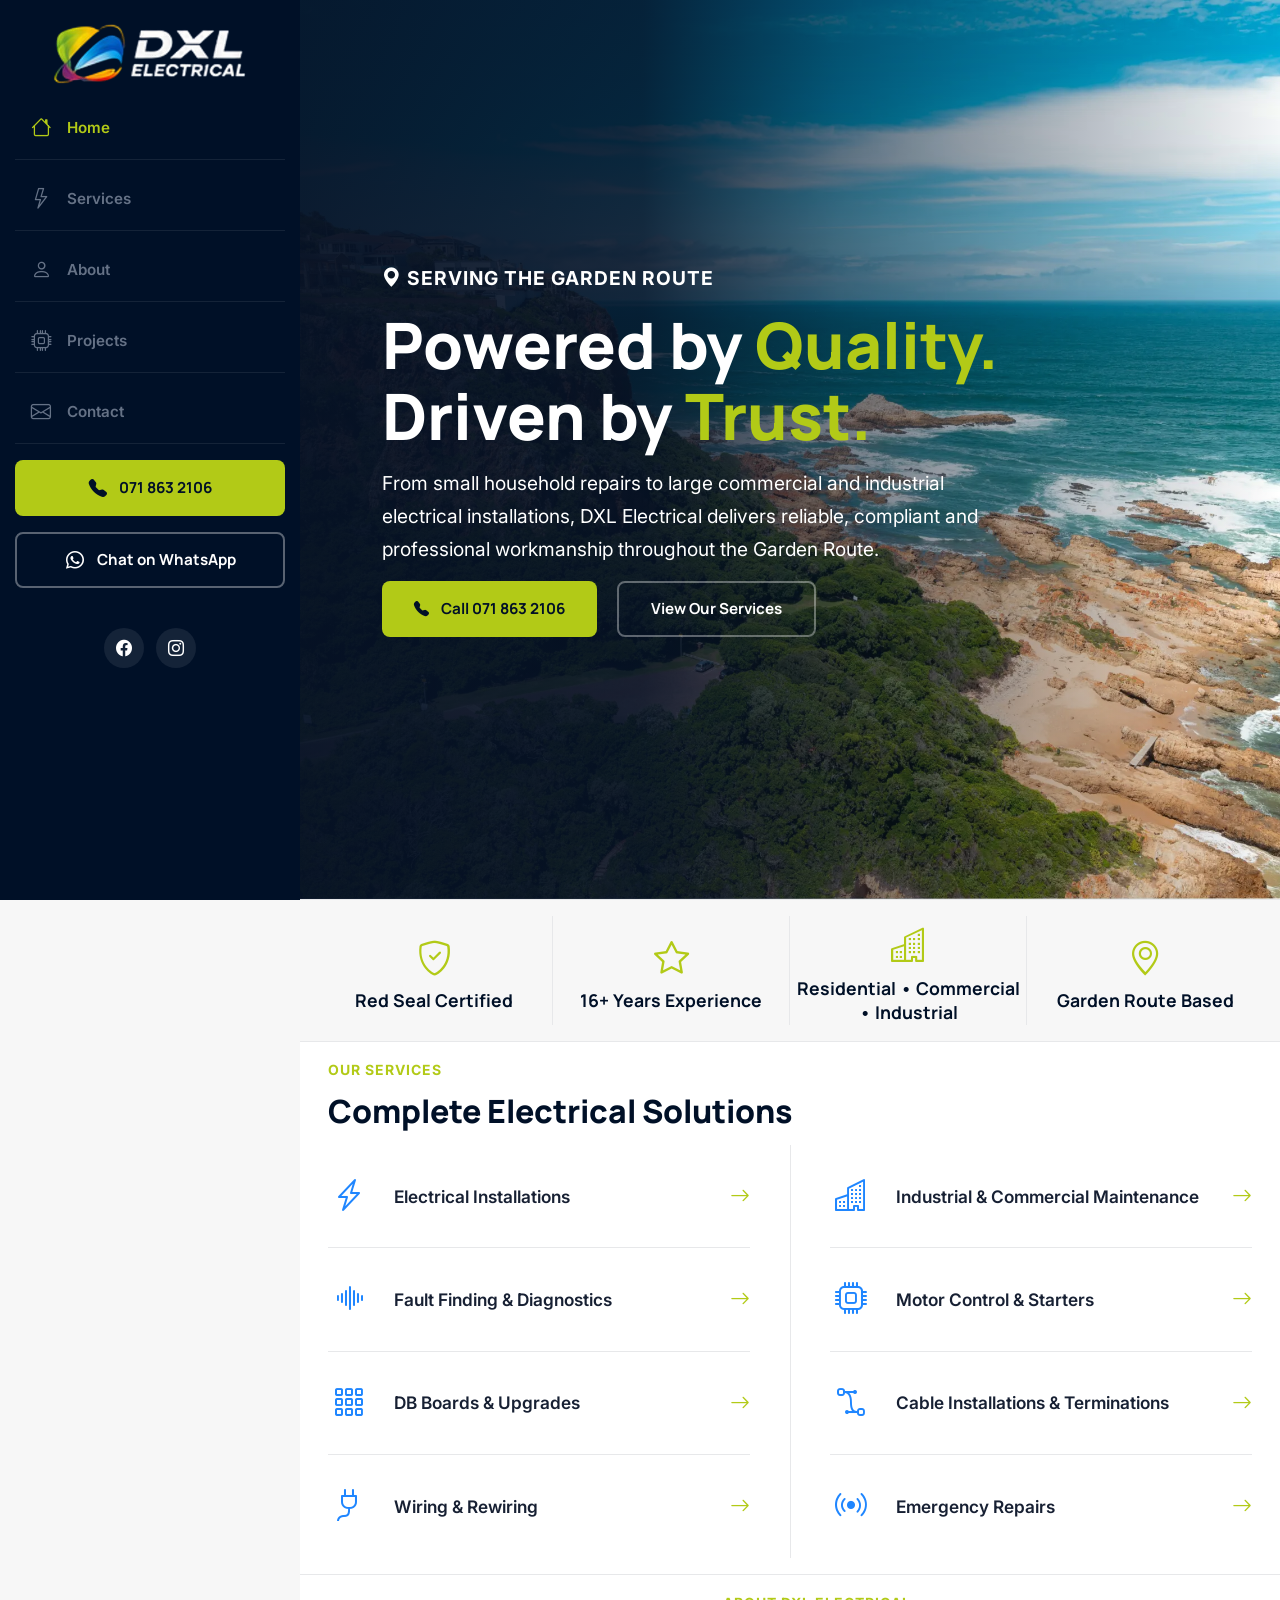
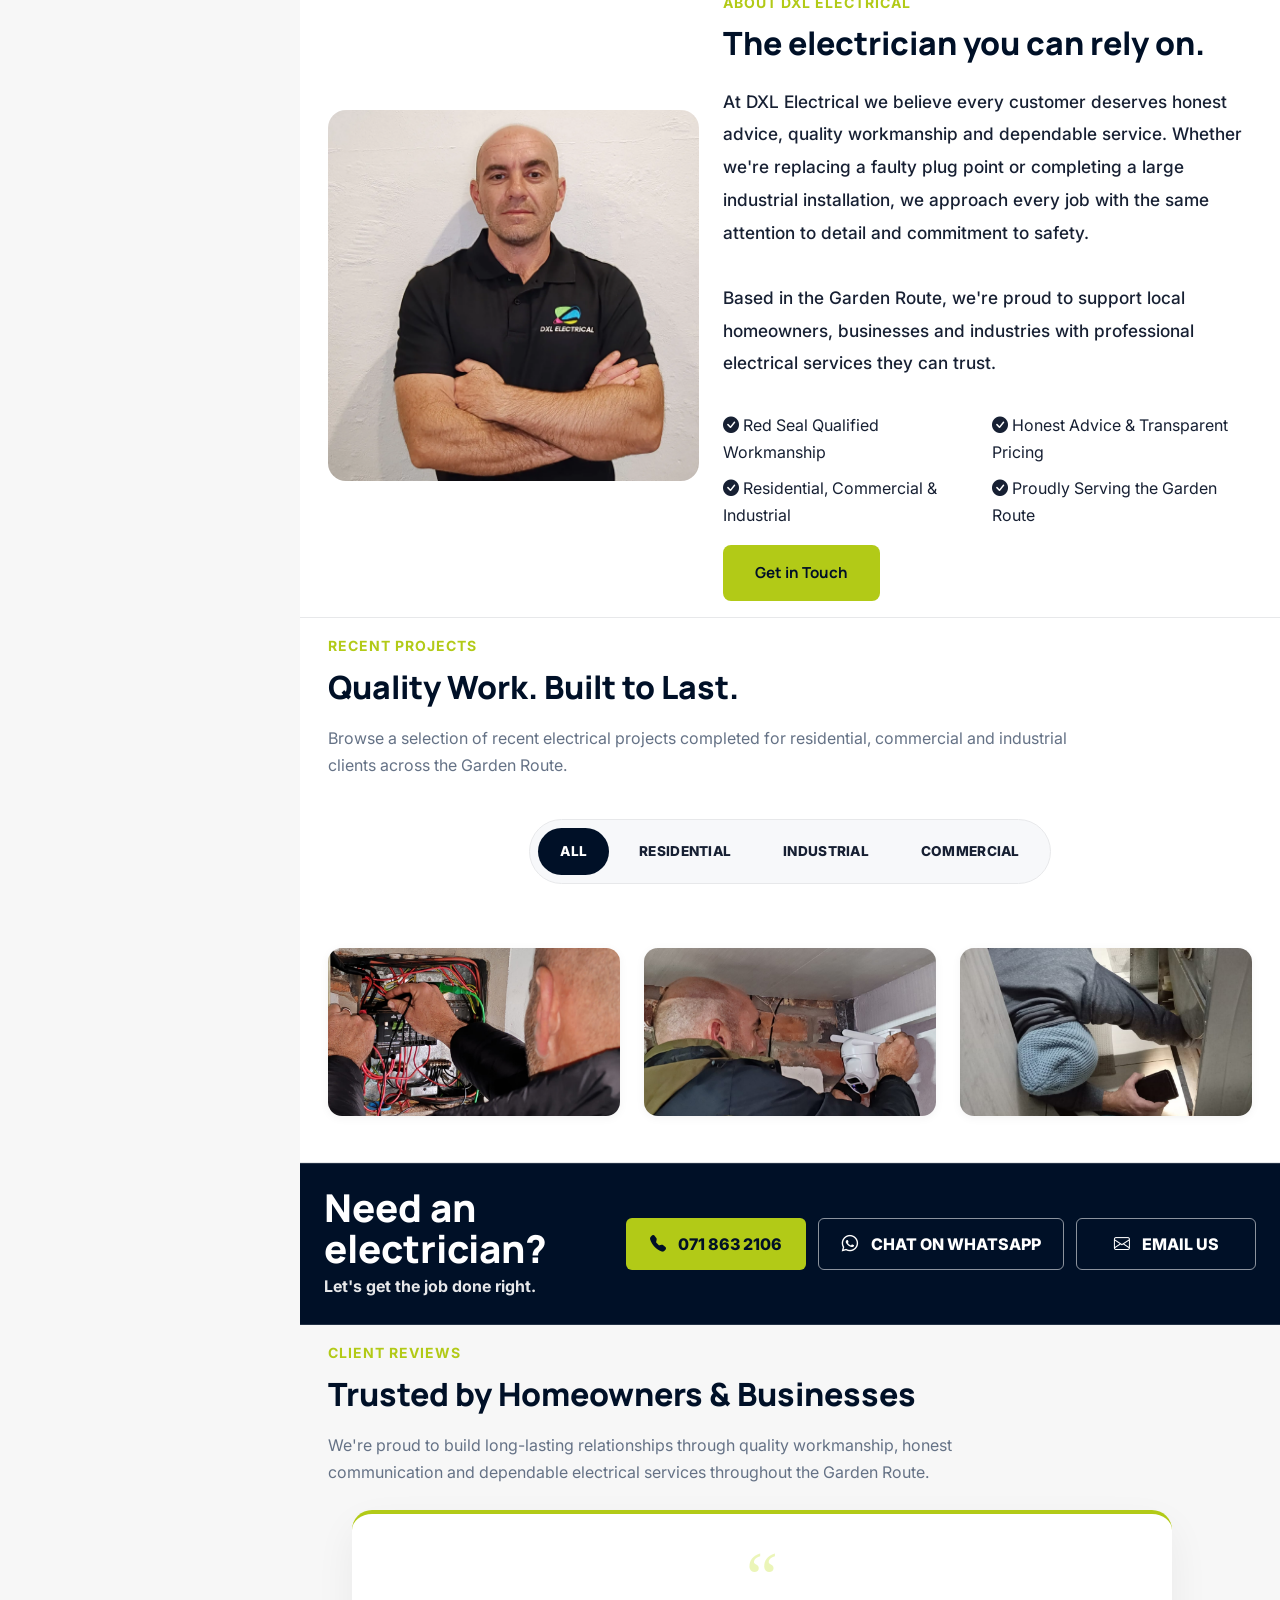
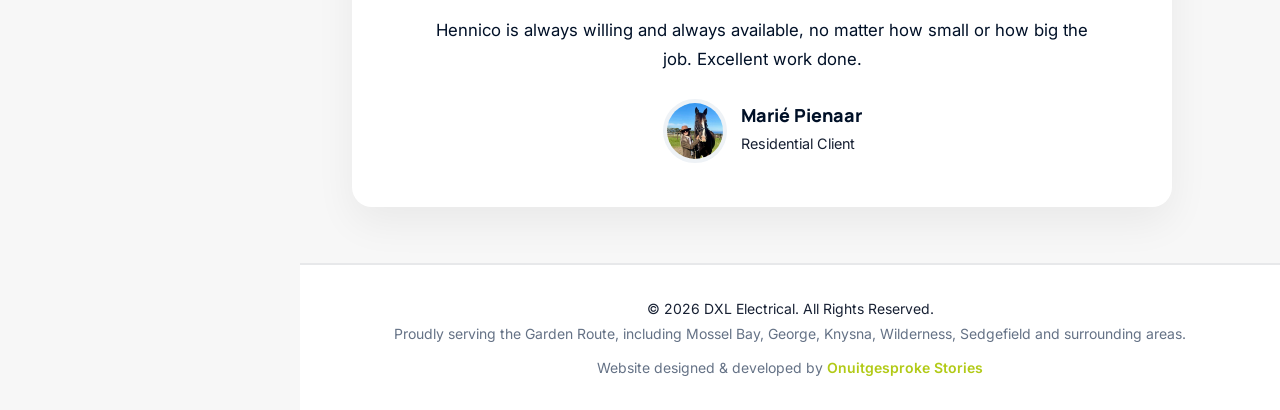
==== index.html @ 2e19944e "logo fix" ====
<!DOCTYPE html>
<html lang="en-ZA">

<head>

    <!-- =====================================================
         CHARACTER SET & VIEWPORT
    ====================================================== -->

    <meta charset="UTF-8">
    <meta name="viewport" content="width=device-width, initial-scale=1">
    <meta http-equiv="X-UA-Compatible" content="IE=edge">

    <!-- =====================================================
         PRIMARY SEO
    ====================================================== -->

    <title>DXL Electrical | Electrician in the Garden Route | Residential, Commercial & Industrial</title>

    <meta name="description"
          content="Looking for a trusted electrician in the Garden Route? DXL Electrical provides residential, commercial and industrial electrical installations, fault finding, DB board upgrades, maintenance, emergency repairs and cable installations throughout Mossel Bay, George, Wilderness, Knysna, Sedgefield and surrounding areas.">

    <meta name="keywords"
          content="Electrician Garden Route, Electrician George, Electrician Mossel Bay, Electrician Knysna, Electrician Wilderness, Electrician Sedgefield, Electrical Contractor, Electrical Installations, Fault Finding, DB Board Upgrades, Industrial Electrician, Residential Electrician, Commercial Electrician">

    <meta name="author" content="DXL Electrical">

    <meta name="robots" content="index, follow, max-image-preview:large">

    <meta name="theme-color" content="#000F24">

    <!-- =====================================================
         CANONICAL
    ====================================================== -->

    <link rel="canonical" href="https://www.dxlelectrical.co.za/">

    <!-- =====================================================
         PRELOAD
    ====================================================== -->

    <link rel="preload"
          as="image"
          href="assets/img/hero-bg.webp">

    <!-- =====================================================
         FAVICONS
    ====================================================== -->

    <link rel="icon"
          type="image/png"
          sizes="32x32"
          href="assets/img/logos/favicon.png">

    <link rel="apple-touch-icon"
          href="assets/img/logos/apple-touch-icon.png">

    <!-- =====================================================
         OPEN GRAPH
    ====================================================== -->

    <meta property="og:type" content="website">

    <meta property="og:site_name" content="DXL Electrical">

    <meta property="og:title"
          content="Professional Electricians Serving the Garden Route">

    <meta property="og:description"
          content="Trusted electrical contractors providing quality residential, commercial and industrial electrical services throughout the Garden Route.">

    <meta property="og:url"
          content="https://www.dxlelectrical.co.za/">

    <meta property="og:image"
          content="https://www.dxlelectrical.co.za/assets/img/social-share.jpeg">

    <meta property="og:locale"
          content="en_ZA">

    <!-- =====================================================
         TWITTER
    ====================================================== -->

    <meta name="twitter:card"
          content="summary_large_image">

    <meta name="twitter:title"
          content="DXL Electrical">

    <meta name="twitter:description"
          content="Professional electrical services across the Garden Route.">

    <meta name="twitter:image"
          content="https://www.dxlelectrical.co.za/assets/img/social-share.jpg">

    <!-- =====================================================
         LOCAL SEO
    ====================================================== -->

    <meta name="geo.region" content="ZA-WC">
    <meta name="geo.placename" content="Garden Route">

    <!-- =====================================================
         GOOGLE FONTS
    ====================================================== -->

    <link rel="preconnect"
          href="https://fonts.googleapis.com">

    <link rel="preconnect"
          href="https://fonts.gstatic.com"
          crossorigin>

    <link href="https://fonts.googleapis.com/css2?family=Inter:wght@300;400;500;600;700;800&family=Manrope:wght@400;500;600;700;800&display=swap"
          rel="stylesheet">

    <!-- =====================================================
         VENDOR CSS
    ====================================================== -->

    <link href="assets/vendor/bootstrap/css/bootstrap.min.css"
          rel="stylesheet">

    <link href="assets/vendor/bootstrap-icons/bootstrap-icons.css"
          rel="stylesheet">

    <link href="assets/vendor/aos/aos.css"
          rel="stylesheet">

    <!-- =====================================================
         MAIN CSS
    ====================================================== -->    
    
    <link href="assets/css/style.css"
          rel="stylesheet">

    <!-- =====================================================
         STRUCTURED DATA
    ====================================================== -->

    <script type="application/ld+json">
{
  "@context":"https://schema.org",
  "@type":"Electrician",

  "name":"DXL Electrical",

  "url":"https://www.dxlelectrical.co.za",

  "logo":"https://www.dxlelectrical.co.za/assets/img/logos/logo-main.png",

  "image":"https://www.dxlelectrical.co.za/assets/img/logos/logo-main.png",

  "telephone":"+27718632106",

  "email":"info@dxlelectrical.co.za",

  "priceRange":"R",

  "address":{
    "@type":"PostalAddress",
    "addressRegion":"Western Cape",
    "addressCountry":"ZA"
  },

  "areaServed":[
    "Garden Route",
    "George",
    "Mossel Bay",
    "Knysna",
    "Wilderness",
    "Sedgefield",
    "Plettenberg Bay"
  ],

  "openingHours":"Mo-Fr 07:00-17:00",

  "sameAs":[
    "https://www.facebook.com/share/1BbMjyrBUf/",
    "https://www.instagram.com/dxl_electrical/"
  ]
}
    </script>

</head>

<body>

    <!-- =====================================================
         CURSOR TRAIL
    ====================================================== -->

    <canvas id="sparkTrail" aria-hidden="true"></canvas>

    <!-- =====================================================
         MOBILE HEADER
    ====================================================== -->

    <a href="/" class="mobile-brand" aria-label="DXL Electrical Home">
    <img
        src="assets/img/logos/logo-main.png"
        alt="DXL Electrical Logo"
        width="160"
        height="52"
        decoding="async">
    </a>

    <button
    class="mobile-nav-toggle bi bi-list"
    type="button"
    aria-label="Toggle navigation"
    aria-expanded="false"
    aria-controls="navbar">
    </button>

    <!-- =====================================================
         SIDEBAR
    ====================================================== -->

    <header id="header">

        <div class="sidebar-wrapper">

            <!-- ==========================================
                 LOGO
            =========================================== -->

            <div class="profile">

                <a href="/" aria-label="DXL Electrical Home">

                    <img
                        src="assets/img/logos/logo-main.png"
                        class="img-fluid"
                        alt="DXL Electrical Logo"
                        width="180"
                        height="70">

                </a>

            </div>

            <!-- ==========================================
                 NAVIGATION
            =========================================== -->

            <nav
                id="navbar"
                class="nav-menu"
                aria-label="Primary Navigation">

                <ul>

                    <li>
                        <a href="#hero" class="scrollto active">
                            <i class="bi bi-house"></i>
                            <span>Home</span>
                        </a>
                    </li>

                    <li>
                        <a href="#services" class="scrollto">
                            <i class="bi bi-lightning"></i>
                            <span>Services</span>
                        </a>
                    </li>

                    <li>
                        <a href="#about" class="scrollto">
                            <i class="bi bi-person"></i>
                            <span>About</span>
                        </a>
                    </li>

                    <li>
                        <a href="#portfolio" class="scrollto">
                            <i class="bi bi-cpu"></i>
                            <span>Projects</span>
                        </a>
                    </li>

                    <li>
                        <a href="#cta" class="scrollto">
                            <i class="bi bi-envelope"></i>
                            <span>Contact</span>
                        </a>
                    </li>

                </ul>

            </nav>

            <!-- ==========================================
                 SIDEBAR ACTIONS
            =========================================== -->

            <div class="sidebar-actions">

                <a
                    href="tel:+27718632106"
                    class="sidebar-btn sidebar-btn-primary"
                    aria-label="Call DXL Electrical">

                    <i class="bi bi-telephone-fill"></i>

                    <span>071 863 2106</span>

                </a>

                <a
                    href="https://wa.me/27718632106"
                    target="_blank"
                    rel="noopener noreferrer"
                    class="sidebar-btn sidebar-btn-outline"
                    aria-label="Chat with DXL Electrical on WhatsApp">

                    <i class="bi bi-whatsapp"></i>

                    <span>Chat on WhatsApp</span>

                </a>

            </div>

            <!-- ==========================================
                 SOCIAL LINKS
            =========================================== -->

            <div class="social-links">

                <a
                    href="https://www.facebook.com/share/1BbMjyrBUf/"
                    target="_blank"
                    rel="noopener noreferrer"
                    aria-label="Visit DXL Electrical on Facebook">

                    <i class="bi bi-facebook"></i>

                </a>

                <a
                    href="https://www.instagram.com/dxl_electrical/"
                    target="_blank"
                    rel="noopener noreferrer"
                    aria-label="Visit DXL Electrical on Instagram">

                    <i class="bi bi-instagram"></i>

                </a>

            </div>

        </div>

    </header>

    <!-- =====================================================
         MAIN CONTENT
    ====================================================== -->

    <main id="main">

  <!-- =====================================================
     HERO SECTION START
====================================================== -->

<section id="hero" aria-labelledby="hero-title">

    <div class="hero-overlay" aria-hidden="true"></div>

    <div class="hero-content container">

        <p class="hero-subtitle">

            <i class="bi bi-geo-alt-fill"></i>

            Serving the Garden Route

        </p>

        <h1 id="hero-title">

            Powered by <span>Quality.</span><br>

            Driven by <span>Trust.</span>

        </h1>

        <p class="hero-description">

            From small household repairs to large commercial and industrial
            electrical installations, DXL Electrical delivers reliable,
            compliant and professional workmanship throughout the Garden Route.

        </p>

        <div class="hero-buttons">

            <a href="tel:+27718632106"
               class="btn-primary"
               aria-label="Call DXL Electrical">

                <i class="bi bi-telephone-fill"></i>

                Call 071 863 2106

            </a>

            <a href="#services"
               class="btn-outline scrollto"
               aria-label="View our electrical services">

                View Our Services

            </a>

        </div>

    </div>

</section>

<!-- =====================================================
     HERO SECTION END
====================================================== -->

<!-- =====================================================
     TRUST SECTION START
====================================================== -->

<section id="trust" class="trust-strip" aria-label="Why choose DXL Electrical">
    <div class="trust-item">
        <i class="bi bi-shield-check"></i>
        <h3>Red Seal Certified</h3>
    </div>

    <div class="trust-item">
      <i class="bi bi-star"></i>
      <h3>16+ Years Experience</h3>
    </div>

    <div class="trust-item">
      <i class="bi bi-building"></i>
      <h3>Residential • Commercial • Industrial</h3>
    </div>

    <div class="trust-item">
      <i class="bi bi-geo-alt"></i>
      <h3>Garden Route Based</h3>
    </div>
</section>

<!-- =====================================================
     TRUST SECTION END
====================================================== -->
     
<!-- =====================================================
     SERVICES SECTION START
====================================================== -->

<section id="services" class="services">

    <div class="container">

        <div class="section-title">

            <span>OUR SERVICES</span>

            <h2>Complete Electrical Solutions</h2>

        </div>

        <div class="services-grid">

            <!-- LEFT COLUMN -->

            <div class="service-column">

                <button class="service-item" data-service="installations" type="button">

                    <i class="bi bi-lightning-charge"></i>

                    <span>Electrical Installations</span>

                    <i class="bi bi-arrow-right"></i>

                </button>

                <button class="service-item" data-service="faultfinding" type="button">

                    <i class="bi bi-soundwave"></i>

                    <span>Fault Finding & Diagnostics</span>

                    <i class="bi bi-arrow-right"></i>

                </button>

                <button class="service-item" data-service="dbboards" type="button">

                    <i class="bi bi-grid-3x3-gap"></i>

                    <span>DB Boards & Upgrades</span>

                    <i class="bi bi-arrow-right"></i>

                </button>

                <button class="service-item" data-service="rewiring" type="button">

                    <i class="bi bi-plug"></i>

                    <span>Wiring & Rewiring</span>

                    <i class="bi bi-arrow-right"></i>

                </button>

            </div>

            <!-- RIGHT COLUMN -->

            <div class="service-column">

                <button class="service-item" data-service="maintenance" type="button">

                    <i class="bi bi-building"></i>

                    <span>Industrial & Commercial Maintenance</span>

                    <i class="bi bi-arrow-right"></i>

                </button>

                <button class="service-item" data-service="motorcontrol" type="button">

                    <i class="bi bi-cpu"></i>

                    <span>Motor Control & Starters</span>

                    <i class="bi bi-arrow-right"></i>

                </button>

                <button class="service-item" data-service="cables" type="button">

                    <i class="bi bi-bezier2"></i>

                    <span>Cable Installations & Terminations</span>

                    <i class="bi bi-arrow-right"></i>

                </button>

                <button class="service-item" data-service="emergency" type="button">

                    <i class="bi bi-broadcast"></i>

                    <span>Emergency Repairs</span>

                    <i class="bi bi-arrow-right"></i>

                </button>

            </div>

        </div>

    </div>

</section>

<!-- =====================================================
     SERVICES SECTION END
====================================================== -->

<!-- =====================================================
     ABOUT SECTION START
====================================================== -->

<section id="about" class="about">

    <div class="container">

        <div class="row align-items-center">

            <div class="col-lg-5"
                 data-aos="fade-right">

                <div class="about-image">

                    <img
                        src="assets/img/hennico-viljoen.webp"
                        alt="Hennico Viljoen - Owner of DXL Electrical">

                    <div class="about-image-tag">

                        <h4>
                        <i class="bi bi-lightning-charge-fill"></i>
                        Hennico Viljoen
                        </h4>

                        <span>Owner &amp; Master Electrician</span>

                    </div>

                </div>

            </div>

            <div class="col-lg-7"
                 data-aos="fade-left">

                <div class="section-title">

                    <span>ABOUT DXL ELECTRICAL</span>

                    <h2>
                        The electrician you can rely on.
                    </h2>

                </div>

                <p class="about-p">

                    At DXL Electrical we believe every customer deserves honest
                    advice, quality workmanship and dependable service.
                    Whether we're replacing a faulty plug point or completing
                    a large industrial installation, we approach every job
                    with the same attention to detail and commitment to safety.

                </p>

                <p class="about-p">

                    Based in the Garden Route, we're proud to support local
                    homeowners, businesses and industries with professional
                    electrical services they can trust.

                </p>

                <div class="about-features">

                    <div class="about-feature">

                        <i class="bi bi-check-circle-fill"></i>

                        <span>Red Seal Qualified Workmanship</span>

                    </div>

                    <div class="about-feature">

                        <i class="bi bi-check-circle-fill"></i>

                        <span>Honest Advice & Transparent Pricing</span>

                    </div>

                    <div class="about-feature">

                        <i class="bi bi-check-circle-fill"></i>

                        <span>Residential, Commercial & Industrial</span>

                    </div>

                    <div class="about-feature">

                        <i class="bi bi-check-circle-fill"></i>

                        <span>Proudly Serving the Garden Route</span>

                    </div>

                </div>

                <a href="#cta"
                   class="btn-primary scrollto">

                    Get in Touch

                </a>

            </div>

        </div>

    </div>

</section>

<!-- =====================================================
     ABOUT SECTION END
====================================================== -->

<!-- =====================================================
     PORTFOLIO SECTION START
====================================================== -->

<section id="portfolio" class="portfolio section-bg" aria-labelledby="portfolio-title">

    <div class="container">

        <div class="section-title">

            <span>RECENT PROJECTS</span>

            <h2 id="portfolio-title">
                Quality Work. Built to Last.
            </h2>

            <p class="section-description">
                Browse a selection of recent electrical projects completed for residential,
                commercial and industrial clients across the Garden Route.
            </p>

        </div>

        <!-- Portfolio Filters -->

        <div class="row" data-aos="fade-up">

            <div class="col-lg-12 d-flex justify-content-center">

                <ul id="portfolio-flters">

                    <li data-filter="*" class="filter-active">
                        All
                    </li>

                    <li data-filter=".filter-residential">
                        Residential
                    </li>

                    <li data-filter=".filter-industrial">
                        Industrial
                    </li>

                    <li data-filter=".filter-commercial">
                        Commercial
                    </li>

                </ul>

            </div>

        </div>

        <!-- Portfolio Items -->

        <div class="row portfolio-container"
             data-aos="fade-up"
             data-aos-delay="100">

            <!-- Portfolio Item -->

            <div class="col-lg-4 col-md-6 portfolio-item filter-residential">

                <div class="portfolio-wrap">

                    <img
                        src="assets/img/portfolio/electric-1.png"
                        class="img-fluid"
                        loading="lazy"
                        decoding="async"
                        alt="DB board diagnostics and electrical fault finding completed by DXL Electrical in the Garden Route">

                    <div class="portfolio-links">

                        <a href="assets/img/portfolio/electric-1.png"
                           class="portfolio-lightbox"
                           data-gallery="portfolioGallery"
                           title="DB Board Diagnostics & Fault Finding"
                           aria-label="View project image">

                            <i class="bx bx-plus"></i>

                        </a>

                    </div>

                </div>

            </div>

            <!-- Portfolio Item -->

            <div class="col-lg-4 col-md-6 portfolio-item filter-commercial">

                <div class="portfolio-wrap">

                    <img
                        src="assets/img/portfolio/electric-2.png"
                        class="img-fluid"
                        loading="lazy"
                        decoding="async"
                        alt="Industrial electrical installation completed by DXL Electrical">

                    <div class="portfolio-links">

                        <a href="assets/img/portfolio/electric-2.png"
                           class="portfolio-lightbox"
                           data-gallery="portfolioGallery"
                           title="Industrial Electrical Installation"
                           aria-label="View project image">

                            <i class="bx bx-plus"></i>

                        </a>

                    </div>

                </div>

            </div>

            <!-- Portfolio Item -->

            <div class="col-lg-4 col-md-6 portfolio-item filter-residential">

                <div class="portfolio-wrap">

                    <img
                        src="assets/img/portfolio/electric-3.png"
                        class="img-fluid"
                        loading="lazy"
                        decoding="async"
                        alt="Commercial electrical maintenance and repairs completed by DXL Electrical">

                    <div class="portfolio-links">

                        <a href="assets/img/portfolio/electric-3.png"
                           class="portfolio-lightbox"
                           data-gallery="portfolioGallery"
                           title="Commercial Electrical Maintenance"
                           aria-label="View project image">

                            <i class="bx bx-plus"></i>

                        </a>

                    </div>

                </div>

            </div>

        </div>

    </div>

</section>

<!-- =====================================================
     PORTFOLIO SECTION END
====================================================== -->


<!-- =====================================================
     SERVICE MODAL START
====================================================== -->

<div class="service-modal" id="serviceModal">

    <div class="service-modal-overlay"></div>

    <div class="service-modal-content">

        <button class="service-modal-close" type="button">

            <i class="bi bi-x"></i>

        </button>

        <div class="service-modal-header">

            <i id="modalIcon" class="bi bi-lightning-charge"></i>

            <h3 id="modalTitle"></h3>

        </div>

        <p id="modalDescription"></p>

        <h4>Common examples</h4>

        <ul id="modalExamples"></ul>

        <div class="modal-buttons">

            <a href="tel:+27718632106" class="btn-primary">

                Call Now

            </a>

            <a href="https://wa.me/27718632106"

               target="_blank"

               class="btn-outline">

                WhatsApp Us

            </a>

        </div>

    </div>

</div>

<!-- =====================================================
     SERVICE MODAL END
====================================================== -->        
<!-- =====================================================
     CTA SECTION START
====================================================== -->

    <section class="cta-strip" aria-label="Contact DXL Electrical" id="cta">
        <div class="cta-strip-content">
            <div>
                <h2>Need an electrician?</h2>
                <p>Let's get the job done right.</p>
            </div>

            <div class="cta-strip-actions">
                <a href="tel:0718632106" class="cta-strip-btn cta-strip-btn-primary">
                    <i class="bi bi-telephone-fill"></i>
                    071 863 2106
                </a>

                <a href="https://wa.me/27718632106" class="cta-strip-btn cta-strip-btn-outline">
                    <i class="bi bi-whatsapp"></i>
                    Chat on WhatsApp
                </a>

                <a href="mailto:info@dxlelectrical.co.za" class="cta-strip-btn cta-strip-btn-outline">
                    <i class="bi bi-envelope"></i>
                    Email Us
                </a>
            </div>
        </div>
    </section>

<!-- =====================================================
     CTA SECTION END
====================================================== -->

<!-- =====================================================
     TESTIMONIALS SECTION START
     (UNCOMMENT WHEN CLIENT HAS REVIEWS)
======================================================-->

<section id="testimonials" class="testimonials section-bg" aria-labelledby="testimonials-title">

    <div class="container">

        <div class="section-title">

            <span>CLIENT REVIEWS</span>

            <h2 id="testimonials-title">
                Trusted by Homeowners & Businesses
            </h2>

            <p class="section-description">
                We're proud to build long-lasting relationships through quality workmanship,
                honest communication and dependable electrical services throughout the Garden Route.
            </p>

        </div>

        <div class="testimonials-slider swiper-container"
             data-aos="fade-up"
             data-aos-delay="100">

            <div class="swiper-wrapper">

            

                <div class="swiper-slide">

                    <div class="testimonial-item">
                        <div class="testimonial-quote-mark">“</div>

                        <blockquote>
                            Hennico is always willing and always available, no matter how small or how big the job. Excellent work done.
                        </blockquote>

                        <div class="testimonial-author">
                            <img src="assets/img/testimonials/marie-pienaar.jpg" alt="Marié Pienaar">

                            <div>
                                <h3>Marié Pienaar</h3>
                                <span>Residential Client</span>
                            </div>
                        </div>
                    </div>

                </div>

                

                <!--<div class="swiper-slide">

                    <div class="testimonial-item">

                        <p>

                            <i class="bx bxs-quote-alt-left quote-icon-left"></i>

                            Placeholder review.
                            Future testimonials can highlight quick response times,
                            excellent workmanship and friendly service.

                            <i class="bx bxs-quote-alt-right quote-icon-right"></i>

                        </p>

                        <img
                            src="assets/img/testimonials/testimonial-placeholder.jpg"
                            class="testimonial-img"
                            loading="lazy"
                            alt="Client profile photo">

                        <h3>Customer Name</h3>

                        <h4>Commercial Client</h4>

                    </div>

                </div>

                

                <div class="swiper-slide">

                    <div class="testimonial-item">

                        <p>

                            <i class="bx bxs-quote-alt-left quote-icon-left"></i>

                            Placeholder review.
                            Customer feedback will showcase the trust DXL Electrical
                            has earned across the Garden Route.

                            <i class="bx bxs-quote-alt-right quote-icon-right"></i>

                        </p>

                        <img
                            src="assets/img/testimonials/testimonial-placeholder.jpg"
                            class="testimonial-img"
                            loading="lazy"
                            alt="Client profile photo">

                        <h3>Customer Name</h3>

                        <h4>Industrial Client</h4>

                    </div>

                </div>

            </div>-->

            <div class="swiper-pagination"></div>

        </div>

    </div>

</section>

<!--======================================================
     TESTIMONIALS SECTION END
====================================================== -->

<!-- =====================================================
     FOOTER START
====================================================== -->

<footer id="footer" aria-label="Website footer">

    <div class="container">

        <div class="footer-bottom">

            <small>

                &copy; <span id="year"></span> DXL Electrical. All Rights Reserved.

            </small>

            <p class="footer-service-area">

                Proudly serving the Garden Route, including
                Mossel Bay, George, Knysna, Wilderness,
                Sedgefield and surrounding areas.

            </p>

            <small class="footer-credit">

            Website designed &amp; developed by

            <a href="https://www.facebook.com/profile.php?id=61578700790031"
            target="_blank"
            rel="noopener noreferrer">

            Onuitgesproke Stories

            </a>

            </small>

        </div>

    </div>

</footer>

<!-- =====================================================
     FOOTER END
====================================================== -->

  </main><!-- End #main -->

  <a href="#" class="back-to-top d-flex align-items-center justify-content-center"><i class="bi bi-arrow-up-short"></i></a>

  <!-- Vendor JS Files -->
  <script src="assets/vendor/aos/aos.js"></script>
  <script src="assets/vendor/bootstrap/js/bootstrap.bundle.min.js"></script>
  <script src="assets/vendor/swiper/swiper-bundle.min.js"></script>

  <!-- Template Main JS File -->
  <script src="assets/js/main.js"></script>

</body>

</html>
---- assets/css/style.css ----
/*=====================================================
DXL Electrical Master Stylesheet
=====================================================*/

@import url("variables.css");
@import url("reset.css");
@import url("layout.css");
@import url("navigation.css");
@import url("sections.css");
@import url("components.css");
@import url("responsive.css");
@import url("animations.css");
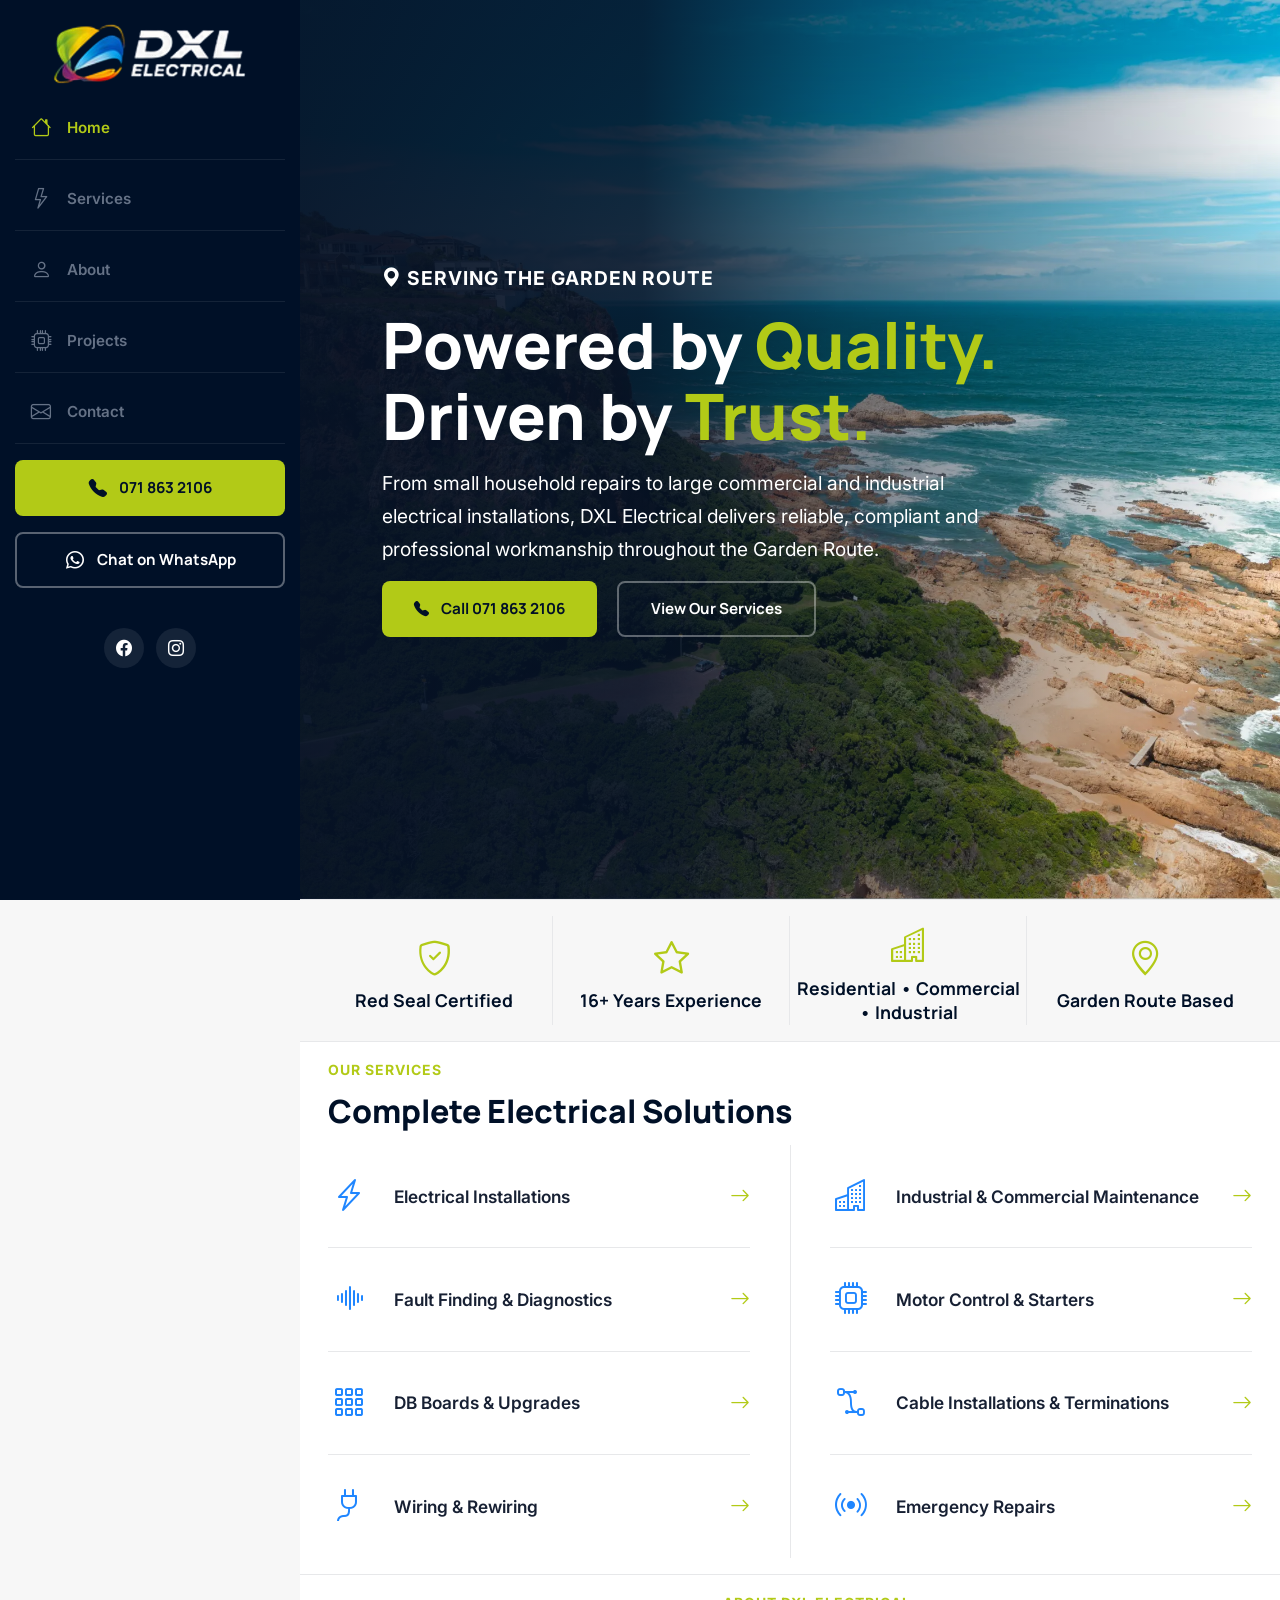
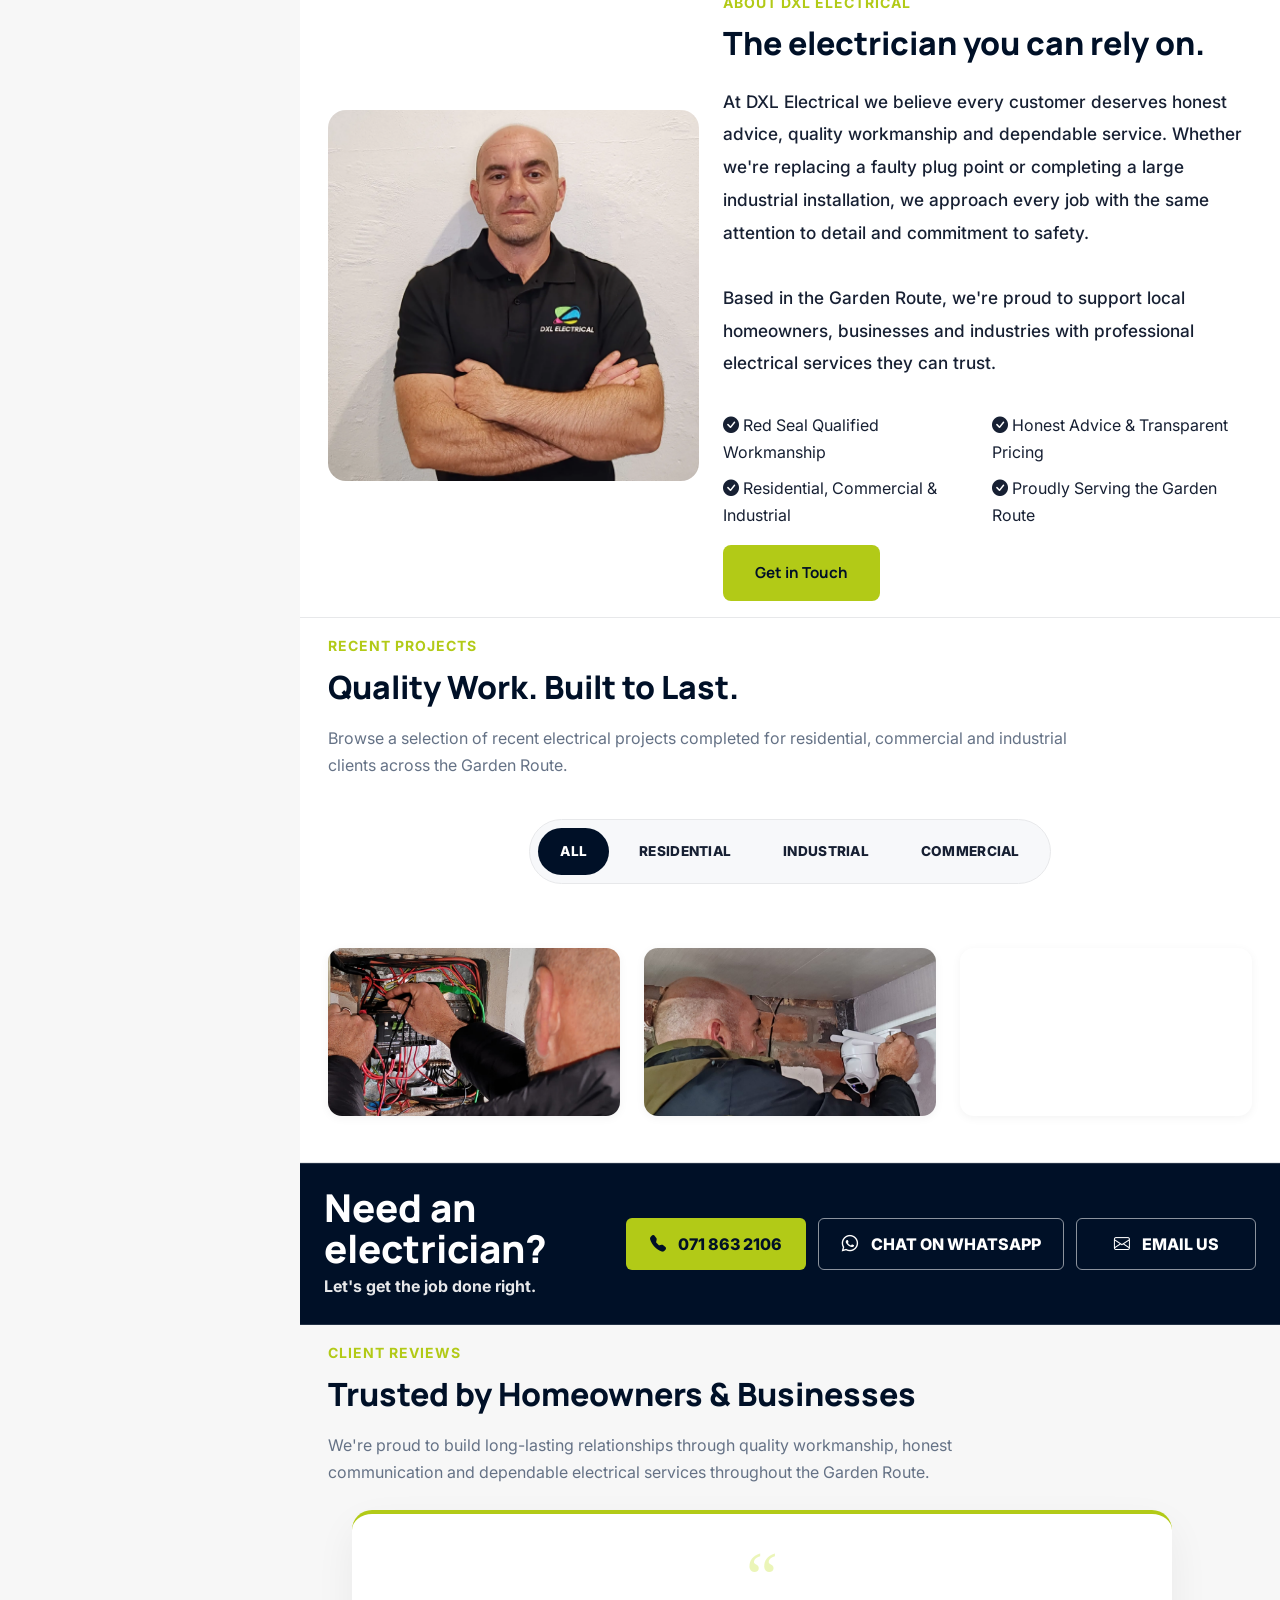
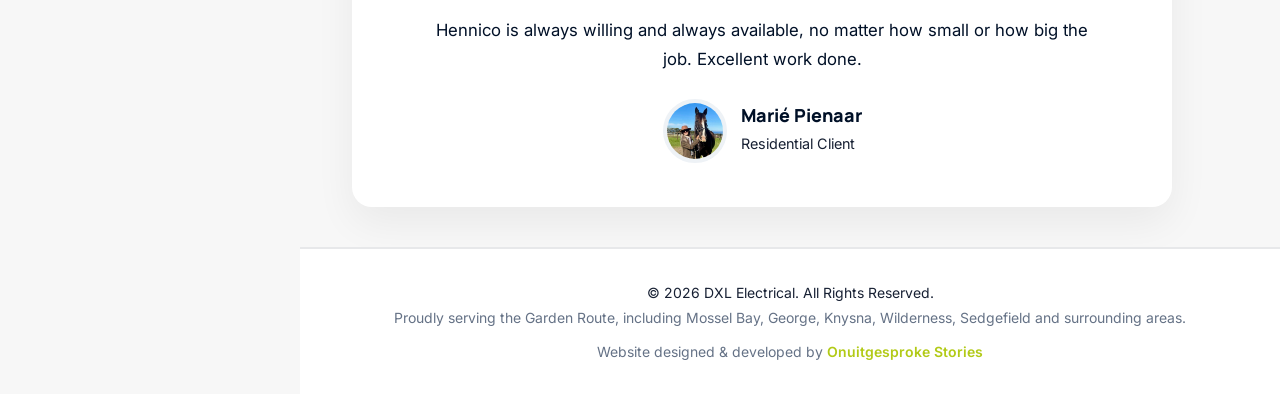
==== commit 5b0620f4: "SEO Optimization 2026/07/13" ====
--- a/index.html
+++ b/index.html
@@ -20,9 +20,6 @@
     <meta name="description"
           content="Looking for a trusted electrician in the Garden Route? DXL Electrical provides residential, commercial and industrial electrical installations, fault finding, DB board upgrades, maintenance, emergency repairs and cable installations throughout Mossel Bay, George, Wilderness, Knysna, Sedgefield and surrounding areas.">
 
-    <meta name="keywords"
-          content="Electrician Garden Route, Electrician George, Electrician Mossel Bay, Electrician Knysna, Electrician Wilderness, Electrician Sedgefield, Electrical Contractor, Electrical Installations, Fault Finding, DB Board Upgrades, Industrial Electrician, Residential Electrician, Commercial Electrician">
-
     <meta name="author" content="DXL Electrical">
 
     <meta name="robots" content="index, follow, max-image-preview:large">
@@ -33,15 +30,25 @@
          CANONICAL
     ====================================================== -->
 
-    <link rel="canonical" href="https://www.dxlelectrical.co.za/">
+    <link rel="canonical" href="https://dxlelectrical.co.za/">
 
     <!-- =====================================================
          PRELOAD
     ====================================================== -->
 
-    <link rel="preload"
-          as="image"
-          href="assets/img/hero-bg.webp">
+    <link
+        rel="preload"
+        as="image"
+        href="assets/img/hero-bg.webp"
+        type="image/webp"
+        media="(min-width: 769px)">
+
+    <link
+        rel="preload"
+        as="image"
+        href="assets/img/hero-bg-mobile.webp"
+        type="image/webp"
+        media="(max-width: 768px)">
 
     <!-- =====================================================
          FAVICONS
@@ -70,10 +77,22 @@
           content="Trusted electrical contractors providing quality residential, commercial and industrial electrical services throughout the Garden Route.">
 
     <meta property="og:url"
-          content="https://www.dxlelectrical.co.za/">
+      content="https://dxlelectrical.co.za/">
 
     <meta property="og:image"
-          content="https://www.dxlelectrical.co.za/assets/img/social-share.jpeg">
+      content="https://dxlelectrical.co.za/assets/img/social-share.jpg">
+
+    <meta property="og:image:type"
+        content="image/jpeg">
+
+    <meta property="og:image:width"
+        content="1200">
+
+    <meta property="og:image:height"
+        content="630">
+
+    <meta property="og:image:alt"
+        content="DXL Electrical professional electrical services in the Garden Route">
 
     <meta property="og:locale"
           content="en_ZA">
@@ -92,7 +111,7 @@
           content="Professional electrical services across the Garden Route.">
 
     <meta name="twitter:image"
-          content="https://www.dxlelectrical.co.za/assets/img/social-share.jpg">
+      content="https://dxlelectrical.co.za/assets/img/social-share.jpg">
 
     <!-- =====================================================
          LOCAL SEO
@@ -100,6 +119,12 @@
 
     <meta name="geo.region" content="ZA-WC">
     <meta name="geo.placename" content="Garden Route">
+
+    <!-- =====================================================
+         WEB MANIFEST
+    ====================================================== -->
+
+    <link rel="manifest" href="site.webmanifest">
 
     <!-- =====================================================
          GOOGLE FONTS
@@ -146,11 +171,11 @@
 
   "name":"DXL Electrical",
 
-  "url":"https://www.dxlelectrical.co.za",
-
-  "logo":"https://www.dxlelectrical.co.za/assets/img/logos/logo-main.png",
-
-  "image":"https://www.dxlelectrical.co.za/assets/img/logos/logo-main.png",
+  "url":"https://dxlelectrical.co.za/",
+
+  "logo":"https://dxlelectrical.co.za/assets/img/logos/logo-main.png",
+
+  "image":"https://dxlelectrical.co.za/assets/img/social-share.jpg",
 
   "telephone":"+27718632106",
 
@@ -601,7 +626,7 @@
                         Hennico Viljoen
                         </h4>
 
-                        <span>Owner &amp; Master Electrician</span>
+                        <span>Owner &amp; Head Electrician</span>
 
                     </div>
 
@@ -1068,8 +1093,6 @@
 
             </div>-->
 
-            <div class="swiper-pagination"></div>
-
         </div>
 
     </div>
@@ -1133,12 +1156,8 @@
   <a href="#" class="back-to-top d-flex align-items-center justify-content-center"><i class="bi bi-arrow-up-short"></i></a>
 
   <!-- Vendor JS Files -->
-  <script src="assets/vendor/aos/aos.js"></script>
-  <script src="assets/vendor/bootstrap/js/bootstrap.bundle.min.js"></script>
-  <script src="assets/vendor/swiper/swiper-bundle.min.js"></script>
-
-  <!-- Template Main JS File -->
-  <script src="assets/js/main.js"></script>
+<script src="assets/vendor/aos/aos.js"></script>
+<script src="assets/js/main.js"></script>
 
 </body>
 
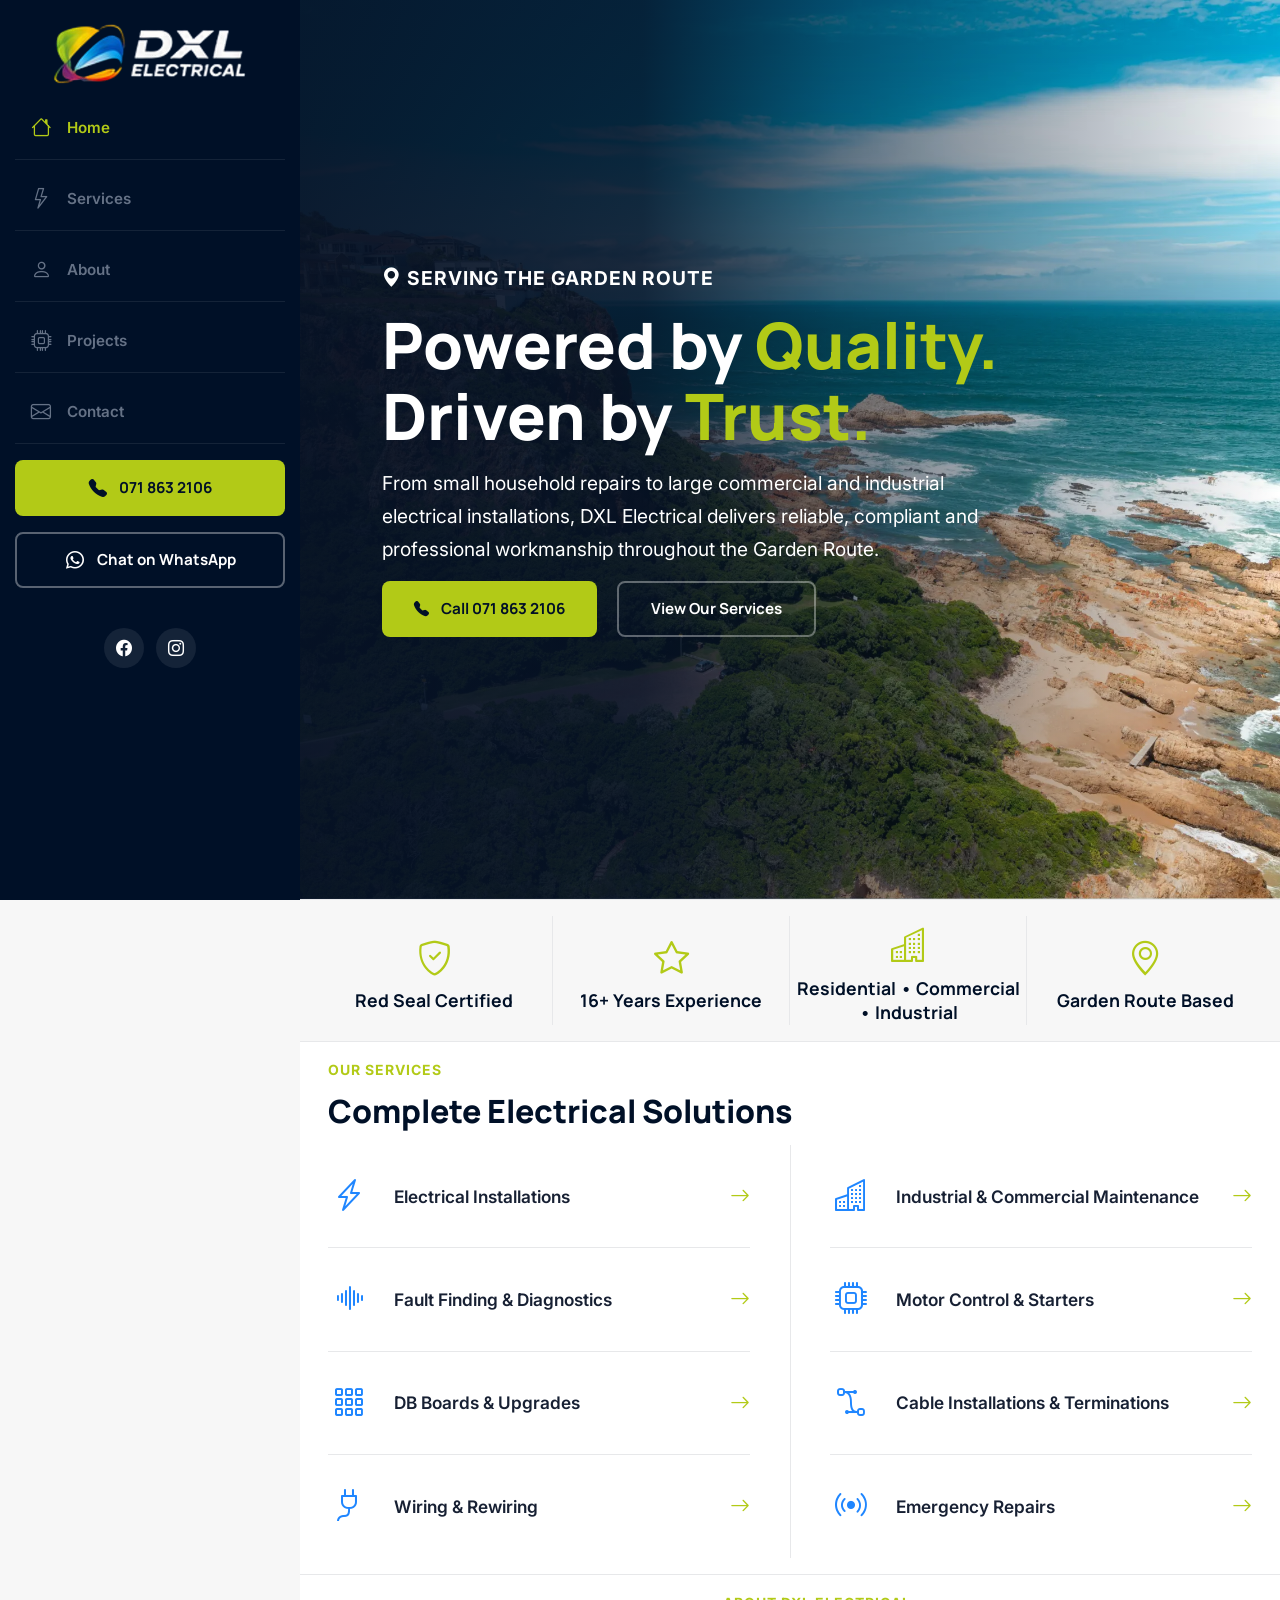
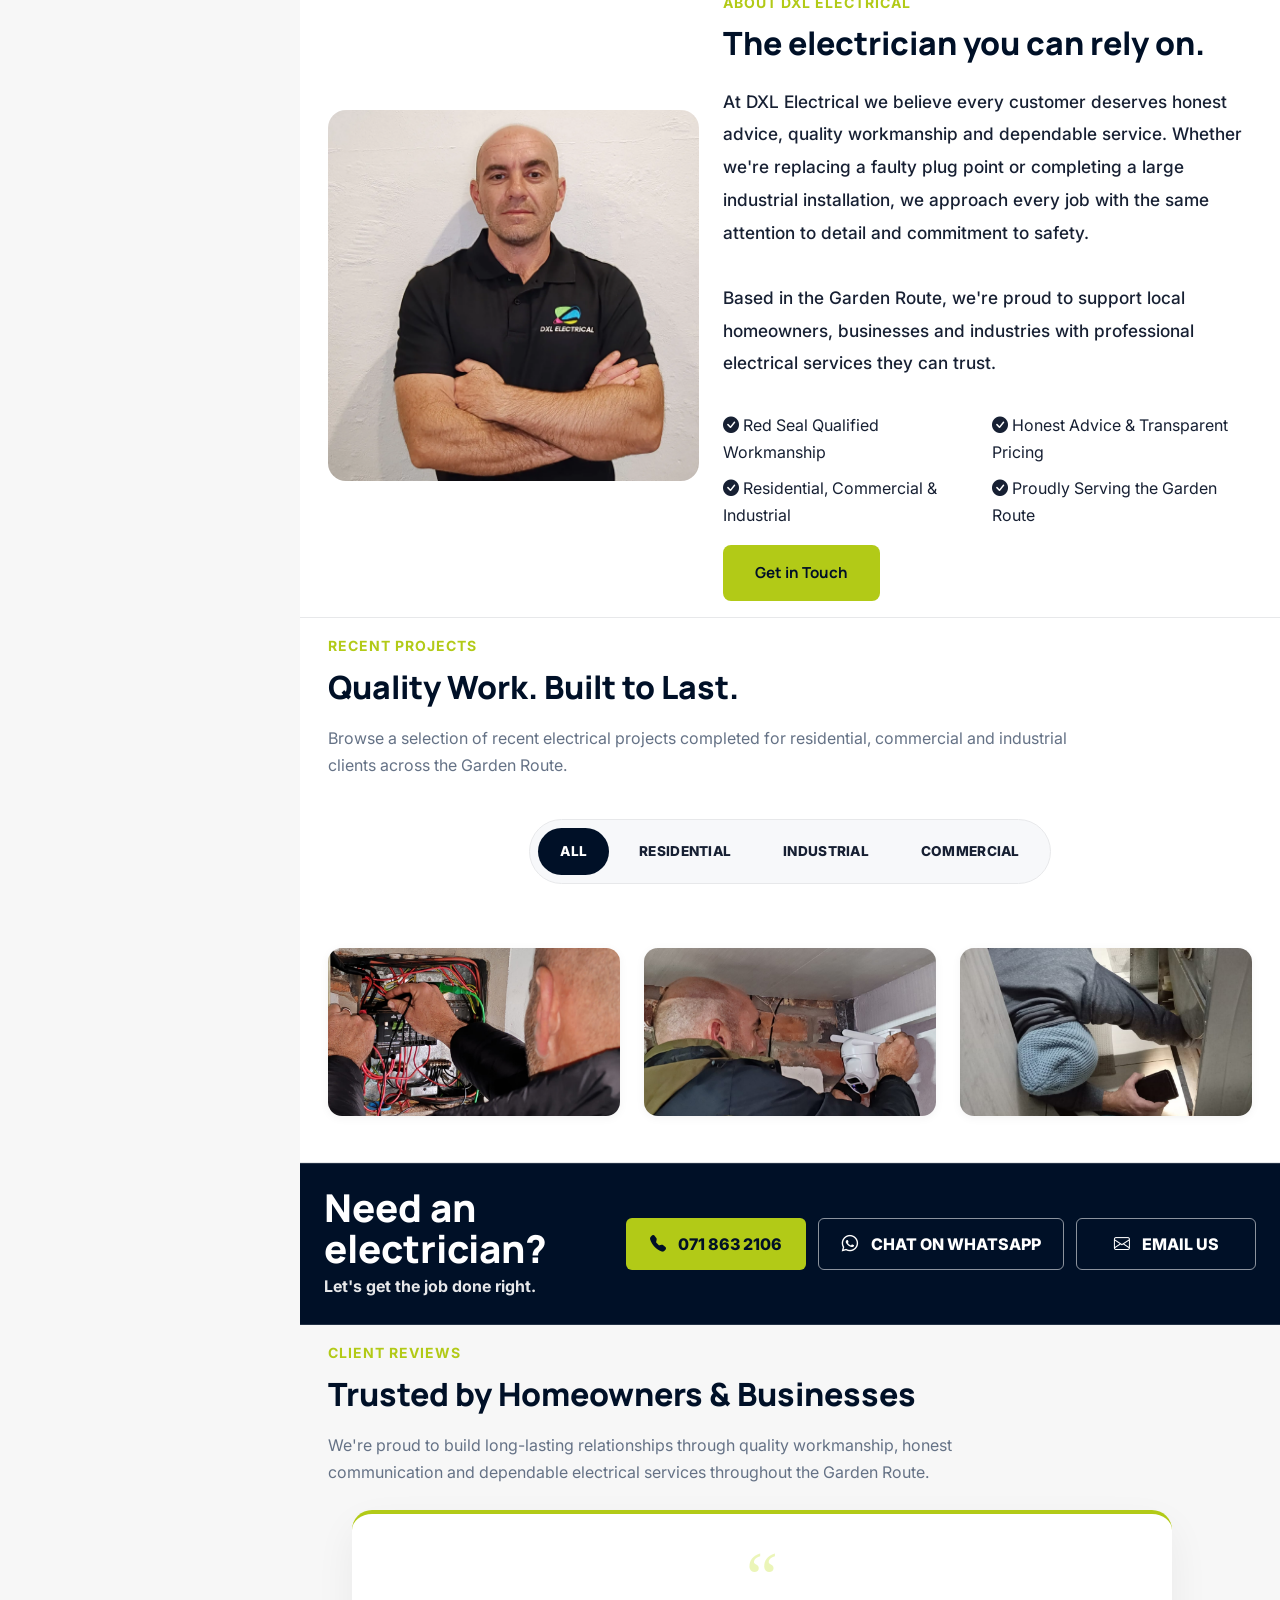
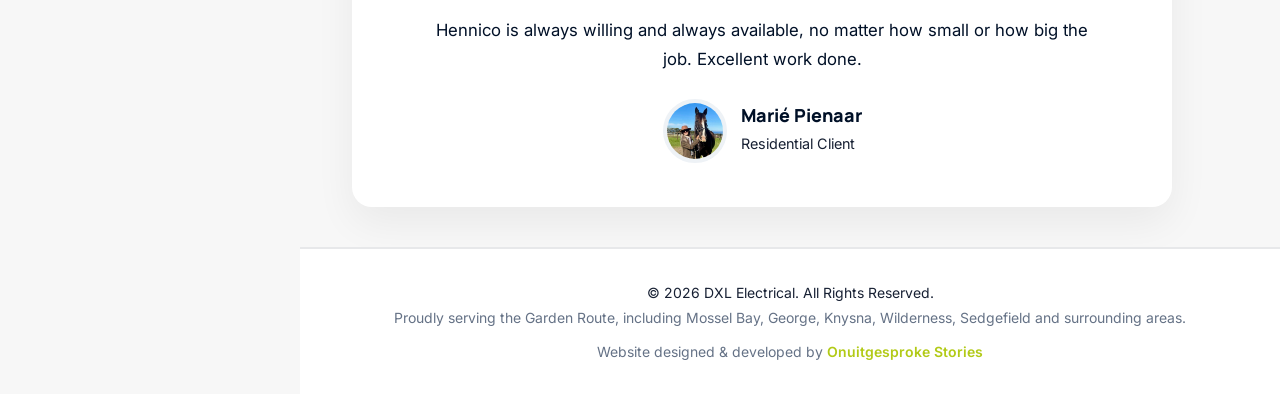
==== commit 5739e6f6: "Footer backlink update 10/11/2026" ====
--- a/index.html
+++ b/index.html
@@ -127,6 +127,20 @@
     <link rel="manifest" href="site.webmanifest">
 
     <!-- =====================================================
+     GOOGLE ANALYTICS
+    ====================================================== -->
+
+    <!-- Google tag (gtag.js) -->
+    <script async src="https://www.googletagmanager.com/gtag/js?id=G-ZREGRJV3S8"></script>
+    <script>
+    window.dataLayer = window.dataLayer || [];
+    function gtag(){dataLayer.push(arguments);}
+    gtag('js', new Date());
+
+    gtag('config', 'G-ZREGRJV3S8');
+    </script>
+
+    <!-- =====================================================
          GOOGLE FONTS
     ====================================================== -->
 
@@ -139,6 +153,19 @@
 
     <link href="https://fonts.googleapis.com/css2?family=Inter:wght@300;400;500;600;700;800&family=Manrope:wght@400;500;600;700;800&display=swap"
           rel="stylesheet">
+
+    <!-- =====================================================
+         Google Analytics Tag
+    ====================================================== -->
+    
+    <script async src="https://www.googletagmanager.com/gtag/js?id=G-QH10F9TKJ4"></script>
+    <script>
+    window.dataLayer = window.dataLayer || [];
+    function gtag(){dataLayer.push(arguments);}
+    gtag('js', new Date());
+
+    gtag('config', 'G-QH10F9TKJ4');
+    </script>
 
     <!-- =====================================================
          VENDOR CSS
@@ -165,47 +192,89 @@
     ====================================================== -->
 
     <script type="application/ld+json">
-{
-  "@context":"https://schema.org",
-  "@type":"Electrician",
-
-  "name":"DXL Electrical",
-
-  "url":"https://dxlelectrical.co.za/",
-
-  "logo":"https://dxlelectrical.co.za/assets/img/logos/logo-main.png",
-
-  "image":"https://dxlelectrical.co.za/assets/img/social-share.jpg",
-
-  "telephone":"+27718632106",
-
-  "email":"info@dxlelectrical.co.za",
-
-  "priceRange":"R",
-
-  "address":{
-    "@type":"PostalAddress",
-    "addressRegion":"Western Cape",
-    "addressCountry":"ZA"
-  },
-
-  "areaServed":[
-    "Garden Route",
-    "George",
-    "Mossel Bay",
-    "Knysna",
-    "Wilderness",
-    "Sedgefield",
-    "Plettenberg Bay"
-  ],
-
-  "openingHours":"Mo-Fr 07:00-17:00",
-
-  "sameAs":[
-    "https://www.facebook.com/share/1BbMjyrBUf/",
-    "https://www.instagram.com/dxl_electrical/"
-  ]
-}
+        {
+        "@context": "https://schema.org",
+        "@type": "Electrician",
+        "@id": "https://dxlelectrical.co.za/#business",
+
+        "name": "DXL Electrical",
+
+        "url": "https://dxlelectrical.co.za/",
+
+        "logo": "https://dxlelectrical.co.za/assets/img/logos/logo-main.png",
+
+        "image": [
+            "https://dxlelectrical.co.za/assets/img/social-share.jpg"
+        ],
+
+        "description": "DXL Electrical provides reliable residential, commercial and industrial electrical services across the Garden Route. We specialise in electrical installations, fault finding, maintenance, DB board upgrades, rewiring and Certificates of Compliance with a commitment to quality workmanship and dependable service.",
+
+        "telephone": "+27718632106",
+
+        "email": "info@dxlelectrical.co.za",
+
+        "priceRange": "$$",
+
+        "address": {
+            "@type": "PostalAddress",
+            "addressRegion": "Western Cape",
+            "addressCountry": "ZA"
+        },
+
+        "areaServed": [
+            "Garden Route",
+            "George",
+            "Mossel Bay",
+            "Great Brak River",
+            "Little Brak River",
+            "Hartenbos",
+            "Glentana",
+            "Herolds Bay",
+            "Danabaai",
+            "Wilderness",
+            "Sedgefield",
+            "Knysna"
+        ],
+
+        "openingHours": [
+            "Mo-Fr 08:00-17:00"
+        ],
+
+        "serviceType": [
+            "Residential Electrical Services",
+            "Commercial Electrical Services",
+            "Industrial Electrical Services",
+            "Electrical Installations",
+            "Electrical Repairs",
+            "Electrical Maintenance",
+            "Electrical Fault Finding",
+            "Electrical Wiring",
+            "Electrical Rewiring",
+            "DB Board Installations",
+            "DB Board Upgrades",
+            "Distribution Board Maintenance",
+            "Circuit Breaker Replacement",
+            "Lighting Installations",
+            "Emergency Electrical Repairs",
+            "Certificates of Compliance"
+        ],
+
+        "contactPoint": {
+            "@type": "ContactPoint",
+            "telephone": "+27718632106",
+            "contactType": "customer service",
+            "areaServed": "ZA",
+            "availableLanguage": [
+            "English",
+            "Afrikaans"
+            ]
+        },
+
+        "sameAs": [
+            "https://www.facebook.com/share/1BbMjyrBUf/",
+            "https://www.instagram.com/dxl_electrical/"
+        ]
+        }
     </script>
 
 </head>
@@ -1131,7 +1200,7 @@
 
             Website designed &amp; developed by
 
-            <a href="https://www.facebook.com/profile.php?id=61578700790031"
+            <a href="https://onuitgesprokestories.com/"
             target="_blank"
             rel="noopener noreferrer">
 
